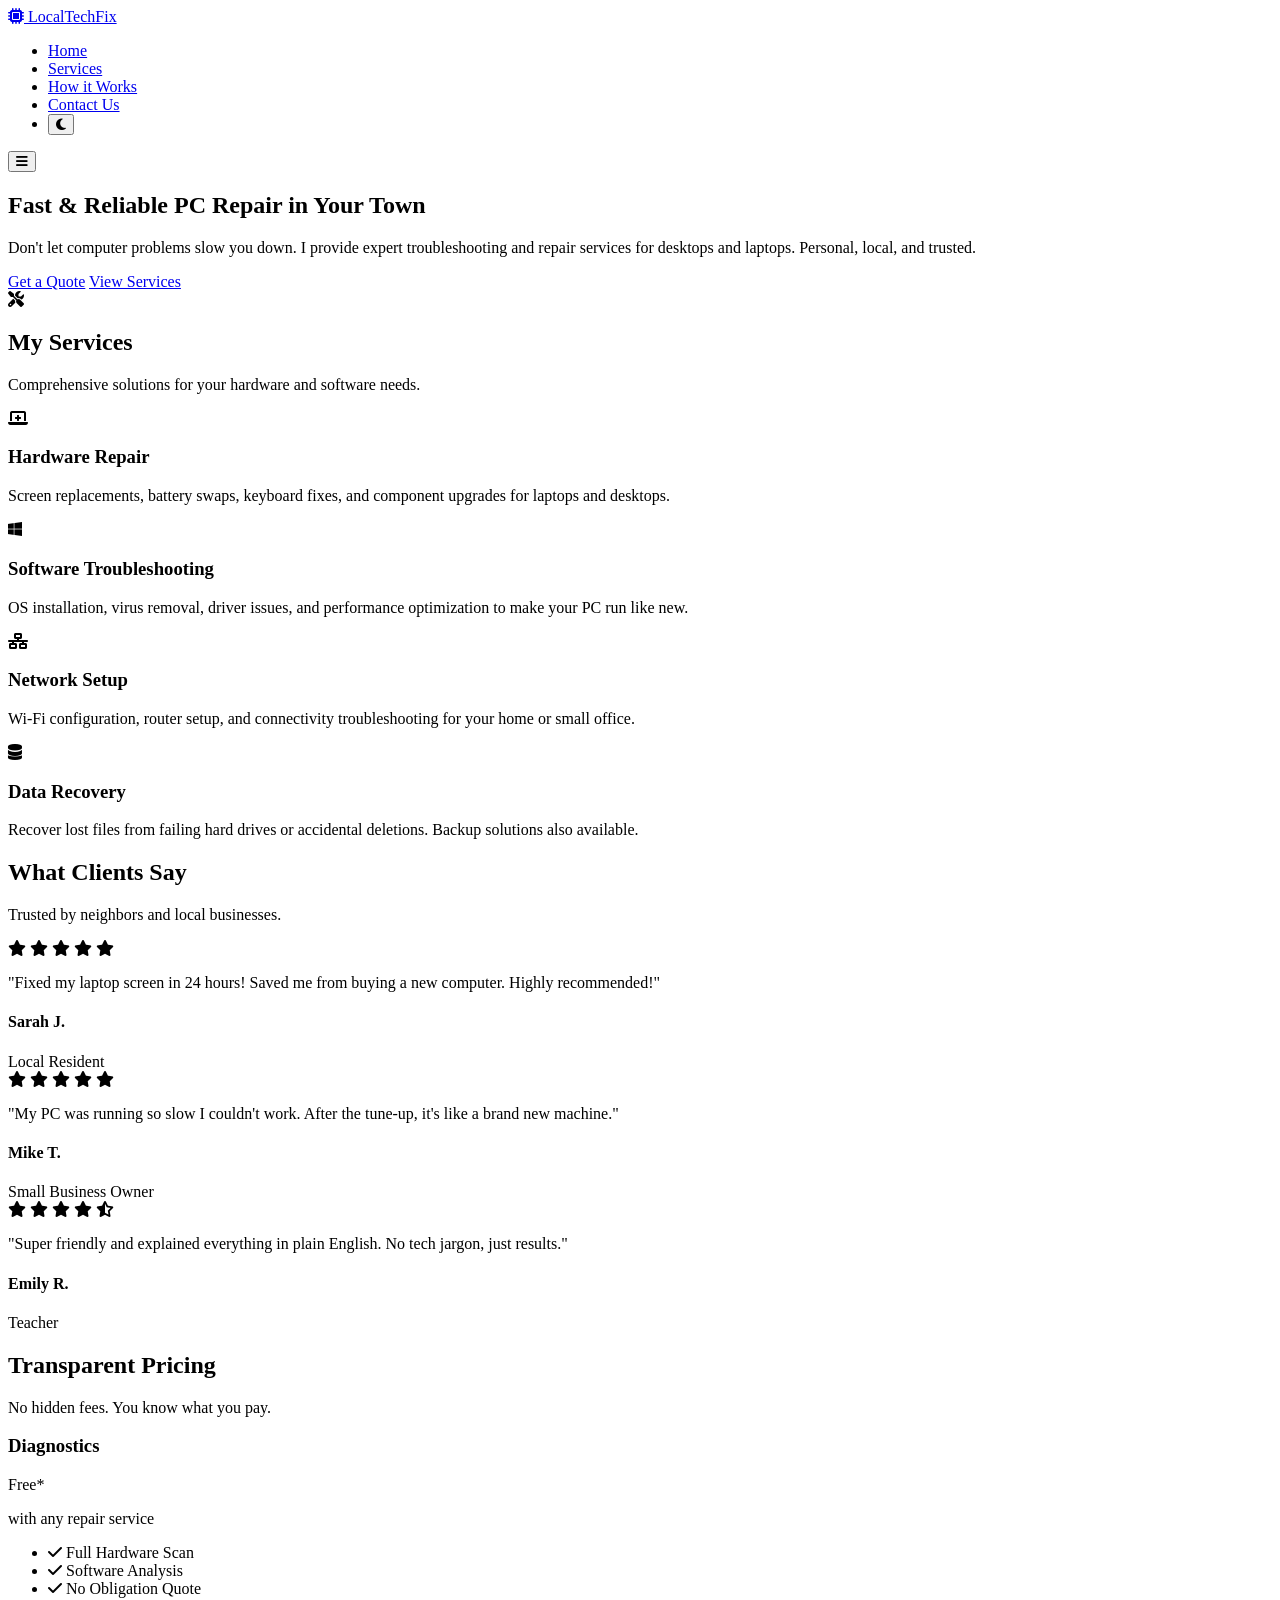
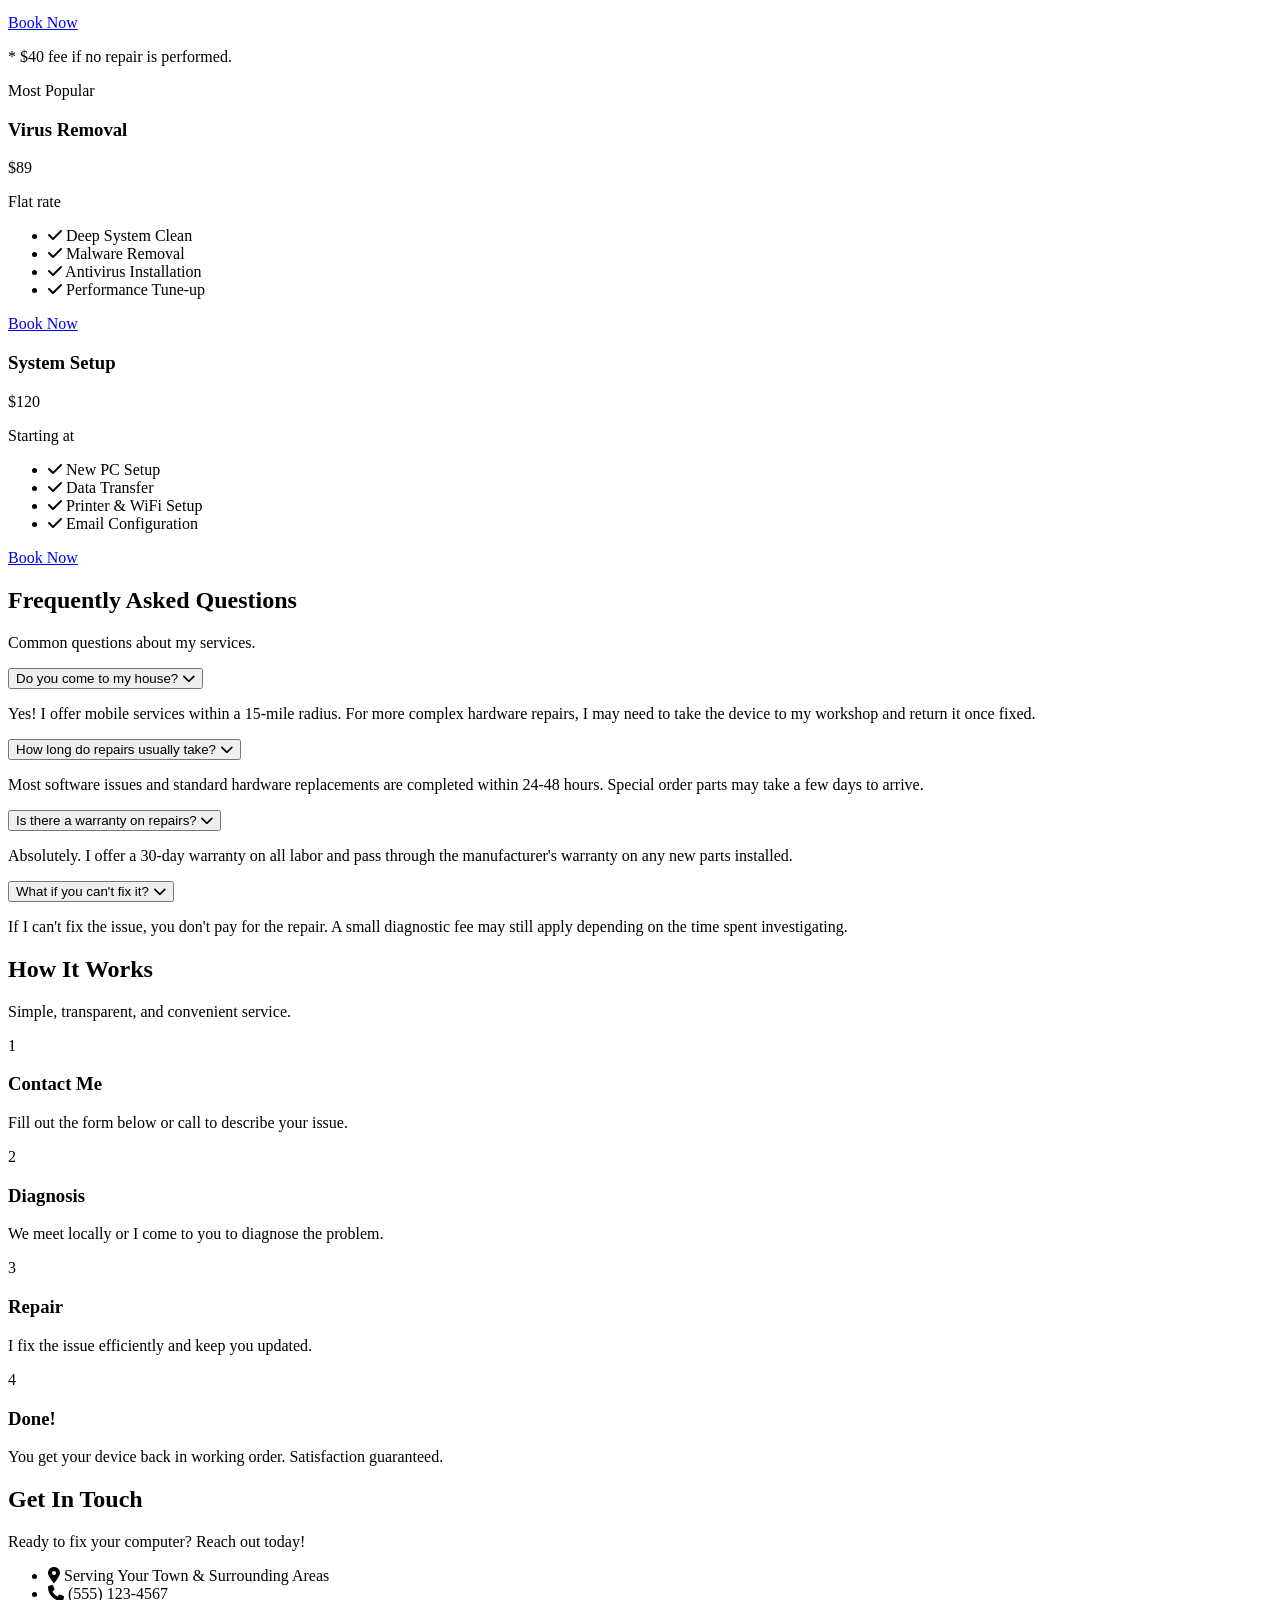
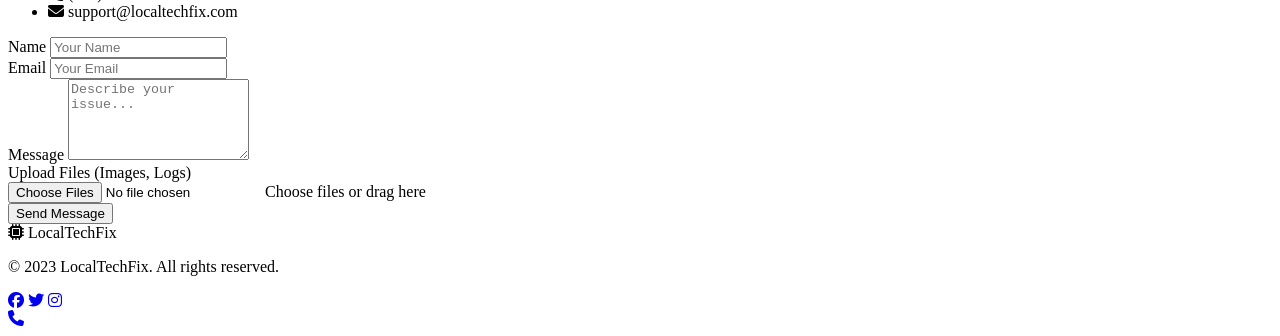
==== public/index.html @ 024e4c93 "Upgrade to PHP/MySQL application with authentication and admin panel Major Features: - Authenticatio" ====
<!DOCTYPE html>
<html lang="en">

<head>
    <meta charset="UTF-8">
    <meta name="viewport" content="width=device-width, initial-scale=1.0">
    <title>Local PC & Laptop Repair Services | Troubleshooting & Fixing</title>
    <meta name="description"
        content="Expert PC and laptop repair services in your local area. Hardware troubleshooting, software fixes, and personal service. We come to you or meet locally.">
    <link rel="stylesheet" href="styles.css">
    <link rel="preconnect" href="https://fonts.googleapis.com">
    <link rel="preconnect" href="https://fonts.gstatic.com" crossorigin>
    <link href="https://fonts.googleapis.com/css2?family=Inter:wght@400;500;600;700&display=swap" rel="stylesheet">
    <link rel="stylesheet" href="https://cdnjs.cloudflare.com/ajax/libs/font-awesome/6.4.0/css/all.min.css">
</head>

<body>
    <!-- Header -->
    <header class="header">
        <div class="container header-container">
            <a href="#" class="logo">
                <i class="fa-solid fa-microchip"></i>
                <span>LocalTechFix</span>
            </a>
            <nav class="nav">
                <ul class="nav-list">
                    <li><a href="#hero" class="nav-link">Home</a></li>
                    <li><a href="#services" class="nav-link">Services</a></li>
                    <li><a href="#process" class="nav-link">How it Works</a></li>
                    <li><a href="#contact" class="nav-link btn-primary">Contact Us</a></li>
                    <li>
                        <button class="theme-toggle" aria-label="Toggle dark mode">
                            <i class="fa-solid fa-moon"></i>
                        </button>
                    </li>
                </ul>
                <button class="mobile-menu-btn" aria-label="Toggle menu">
                    <i class="fa-solid fa-bars"></i>
                </button>
            </nav>
        </div>
    </header>

    <!-- Hero Section -->
    <section id="hero" class="hero">
        <div class="container hero-container">
            <div class="hero-content">
                <h1>Fast & Reliable PC Repair in <span class="highlight">Your Town</span></h1>
                <p>Don't let computer problems slow you down. I provide expert troubleshooting and repair services for
                    desktops and laptops. Personal, local, and trusted.</p>
                <div class="hero-buttons">
                    <a href="#contact" class="btn btn-primary">Get a Quote</a>
                    <a href="#services" class="btn btn-secondary">View Services</a>
                </div>
            </div>
            <div class="hero-image">
                <div class="image-placeholder">
                    <i class="fa-solid fa-screwdriver-wrench"></i>
                </div>
            </div>
        </div>
    </section>

    <!-- Services Section -->
    <section id="services" class="services section-padding">
        <div class="container">
            <div class="section-header">
                <h2>My Services</h2>
                <p>Comprehensive solutions for your hardware and software needs.</p>
            </div>
            <div class="services-grid">
                <div class="service-card">
                    <div class="icon-box">
                        <i class="fa-solid fa-laptop-medical"></i>
                    </div>
                    <h3>Hardware Repair</h3>
                    <p>Screen replacements, battery swaps, keyboard fixes, and component upgrades for laptops and
                        desktops.</p>
                </div>
                <div class="service-card">
                    <div class="icon-box">
                        <i class="fa-brands fa-windows"></i>
                    </div>
                    <h3>Software Troubleshooting</h3>
                    <p>OS installation, virus removal, driver issues, and performance optimization to make your PC run
                        like new.</p>
                </div>
                <div class="service-card">
                    <div class="icon-box">
                        <i class="fa-solid fa-network-wired"></i>
                    </div>
                    <h3>Network Setup</h3>
                    <p>Wi-Fi configuration, router setup, and connectivity troubleshooting for your home or small
                        office.</p>
                </div>
                <div class="service-card">
                    <div class="icon-box">
                        <i class="fa-solid fa-database"></i>
                    </div>
                    <h3>Data Recovery</h3>
                    <p>Recover lost files from failing hard drives or accidental deletions. Backup solutions also
                        available.</p>
                </div>
            </div>
        </div>
    </section>

    <!-- Testimonials Section -->
    <section id="testimonials" class="testimonials section-padding bg-light">
        <div class="container">
            <div class="section-header">
                <h2>What Clients Say</h2>
                <p>Trusted by neighbors and local businesses.</p>
            </div>
            <div class="testimonials-grid">
                <div class="testimonial-card">
                    <div class="stars">
                        <i class="fa-solid fa-star"></i>
                        <i class="fa-solid fa-star"></i>
                        <i class="fa-solid fa-star"></i>
                        <i class="fa-solid fa-star"></i>
                        <i class="fa-solid fa-star"></i>
                    </div>
                    <p class="quote">"Fixed my laptop screen in 24 hours! Saved me from buying a new computer. Highly
                        recommended!"</p>
                    <div class="author">
                        <div class="author-info">
                            <h4>Sarah J.</h4>
                            <span>Local Resident</span>
                        </div>
                    </div>
                </div>
                <div class="testimonial-card">
                    <div class="stars">
                        <i class="fa-solid fa-star"></i>
                        <i class="fa-solid fa-star"></i>
                        <i class="fa-solid fa-star"></i>
                        <i class="fa-solid fa-star"></i>
                        <i class="fa-solid fa-star"></i>
                    </div>
                    <p class="quote">"My PC was running so slow I couldn't work. After the tune-up, it's like a brand
                        new machine."</p>
                    <div class="author">
                        <div class="author-info">
                            <h4>Mike T.</h4>
                            <span>Small Business Owner</span>
                        </div>
                    </div>
                </div>
                <div class="testimonial-card">
                    <div class="stars">
                        <i class="fa-solid fa-star"></i>
                        <i class="fa-solid fa-star"></i>
                        <i class="fa-solid fa-star"></i>
                        <i class="fa-solid fa-star"></i>
                        <i class="fa-solid fa-star-half-stroke"></i>
                    </div>
                    <p class="quote">"Super friendly and explained everything in plain English. No tech jargon, just
                        results."</p>
                    <div class="author">
                        <div class="author-info">
                            <h4>Emily R.</h4>
                            <span>Teacher</span>
                        </div>
                    </div>
                </div>
            </div>
        </div>
    </section>

    <!-- Pricing Section -->
    <section id="pricing" class="pricing section-padding">
        <div class="container">
            <div class="section-header">
                <h2>Transparent Pricing</h2>
                <p>No hidden fees. You know what you pay.</p>
            </div>
            <div class="pricing-wrapper">
                <div class="pricing-card">
                    <div class="pricing-header">
                        <h3>Diagnostics</h3>
                        <div class="price">Free*</div>
                        <p>with any repair service</p>
                    </div>
                    <ul class="pricing-features">
                        <li><i class="fa-solid fa-check"></i> Full Hardware Scan</li>
                        <li><i class="fa-solid fa-check"></i> Software Analysis</li>
                        <li><i class="fa-solid fa-check"></i> No Obligation Quote</li>
                    </ul>
                    <a href="#contact" class="btn btn-secondary btn-block">Book Now</a>
                    <p class="pricing-note">* $40 fee if no repair is performed.</p>
                </div>
                <div class="pricing-card popular">
                    <div class="badge">Most Popular</div>
                    <div class="pricing-header">
                        <h3>Virus Removal</h3>
                        <div class="price">$89</div>
                        <p>Flat rate</p>
                    </div>
                    <ul class="pricing-features">
                        <li><i class="fa-solid fa-check"></i> Deep System Clean</li>
                        <li><i class="fa-solid fa-check"></i> Malware Removal</li>
                        <li><i class="fa-solid fa-check"></i> Antivirus Installation</li>
                        <li><i class="fa-solid fa-check"></i> Performance Tune-up</li>
                    </ul>
                    <a href="#contact" class="btn btn-primary btn-block">Book Now</a>
                </div>
                <div class="pricing-card">
                    <div class="pricing-header">
                        <h3>System Setup</h3>
                        <div class="price">$120</div>
                        <p>Starting at</p>
                    </div>
                    <ul class="pricing-features">
                        <li><i class="fa-solid fa-check"></i> New PC Setup</li>
                        <li><i class="fa-solid fa-check"></i> Data Transfer</li>
                        <li><i class="fa-solid fa-check"></i> Printer & WiFi Setup</li>
                        <li><i class="fa-solid fa-check"></i> Email Configuration</li>
                    </ul>
                    <a href="#contact" class="btn btn-secondary btn-block">Book Now</a>
                </div>
            </div>
        </div>
    </section>

    <!-- FAQ Section -->
    <section id="faq" class="faq section-padding bg-light">
        <div class="container">
            <div class="section-header">
                <h2>Frequently Asked Questions</h2>
                <p>Common questions about my services.</p>
            </div>
            <div class="faq-container">
                <div class="faq-item">
                    <button class="faq-question">
                        Do you come to my house?
                        <i class="fa-solid fa-chevron-down"></i>
                    </button>
                    <div class="faq-answer">
                        <p>Yes! I offer mobile services within a 15-mile radius. For more complex hardware repairs, I
                            may need to take the device to my workshop and return it once fixed.</p>
                    </div>
                </div>
                <div class="faq-item">
                    <button class="faq-question">
                        How long do repairs usually take?
                        <i class="fa-solid fa-chevron-down"></i>
                    </button>
                    <div class="faq-answer">
                        <p>Most software issues and standard hardware replacements are completed within 24-48 hours.
                            Special order parts may take a few days to arrive.</p>
                    </div>
                </div>
                <div class="faq-item">
                    <button class="faq-question">
                        Is there a warranty on repairs?
                        <i class="fa-solid fa-chevron-down"></i>
                    </button>
                    <div class="faq-answer">
                        <p>Absolutely. I offer a 30-day warranty on all labor and pass through the manufacturer's
                            warranty on any new parts installed.</p>
                    </div>
                </div>
                <div class="faq-item">
                    <button class="faq-question">
                        What if you can't fix it?
                        <i class="fa-solid fa-chevron-down"></i>
                    </button>
                    <div class="faq-answer">
                        <p>If I can't fix the issue, you don't pay for the repair. A small diagnostic fee may still
                            apply depending on the time spent investigating.</p>
                    </div>
                </div>
            </div>
        </div>
    </section>

    <!-- Process Section -->
    <section id="process" class="process section-padding">
        <div class="container">
            <div class="section-header">
                <h2>How It Works</h2>
                <p>Simple, transparent, and convenient service.</p>
            </div>
            <div class="process-steps">
                <div class="step">
                    <div class="step-number">1</div>
                    <h3>Contact Me</h3>
                    <p>Fill out the form below or call to describe your issue.</p>
                </div>
                <div class="step">
                    <div class="step-number">2</div>
                    <h3>Diagnosis</h3>
                    <p>We meet locally or I come to you to diagnose the problem.</p>
                </div>
                <div class="step">
                    <div class="step-number">3</div>
                    <h3>Repair</h3>
                    <p>I fix the issue efficiently and keep you updated.</p>
                </div>
                <div class="step">
                    <div class="step-number">4</div>
                    <h3>Done!</h3>
                    <p>You get your device back in working order. Satisfaction guaranteed.</p>
                </div>
            </div>
        </div>
    </section>

    <!-- Contact Section -->
    <section id="contact" class="contact section-padding bg-light">
        <div class="container">
            <div class="contact-wrapper">
                <div class="contact-info">
                    <h2>Get In Touch</h2>
                    <p>Ready to fix your computer? Reach out today!</p>
                    <ul class="contact-details">
                        <li>
                            <i class="fa-solid fa-location-dot"></i>
                            <span>Serving Your Town & Surrounding Areas</span>
                        </li>
                        <li>
                            <i class="fa-solid fa-phone"></i>
                            <span>(555) 123-4567</span>
                        </li>
                        <li>
                            <i class="fa-solid fa-envelope"></i>
                            <span>support@localtechfix.com</span>
                        </li>
                    </ul>
                </div>
                <div class="contact-form-container">
                    <form class="contact-form">
                        <div class="form-group">
                            <label for="name">Name</label>
                            <input type="text" id="name" name="name" required placeholder="Your Name">
                        </div>
                        <div class="form-group">
                            <label for="email">Email</label>
                            <input type="email" id="email" name="email" required placeholder="Your Email">
                        </div>
                        <div class="form-group">
                            <label for="message">Message</label>
                            <textarea id="message" name="message" rows="5" required
                                placeholder="Describe your issue..."></textarea>
                        </div>
                        <div class="form-group">
                            <label for="file-upload">Upload Files (Images, Logs)</label>
                            <div class="file-upload-wrapper">
                                <input type="file" id="file-upload" name="file-upload" multiple>
                                <span class="file-upload-text">Choose files or drag here</span>
                            </div>
                        </div>
                        <button type="submit" class="btn btn-primary btn-block">Send Message</button>
                    </form>
                </div>
            </div>
        </div>
    </section>

    <!-- Footer -->
    <footer class="footer">
        <div class="container footer-container">
            <div class="footer-brand">
                <i class="fa-solid fa-microchip"></i>
                <span>LocalTechFix</span>
            </div>
            <p class="copyright">&copy; 2023 LocalTechFix. All rights reserved.</p>
            <div class="social-links">
                <a href="#"><i class="fa-brands fa-facebook"></i></a>
                <a href="#"><i class="fa-brands fa-twitter"></i></a>
                <a href="#"><i class="fa-brands fa-instagram"></i></a>
            </div>
        </div>
    </footer>

    <!-- Floating Action Button -->
    <a href="#contact" class="fab" aria-label="Contact us">
        <i class="fa-solid fa-phone"></i>
    </a>

    <script src="script.js"></script>
</body>

</html>
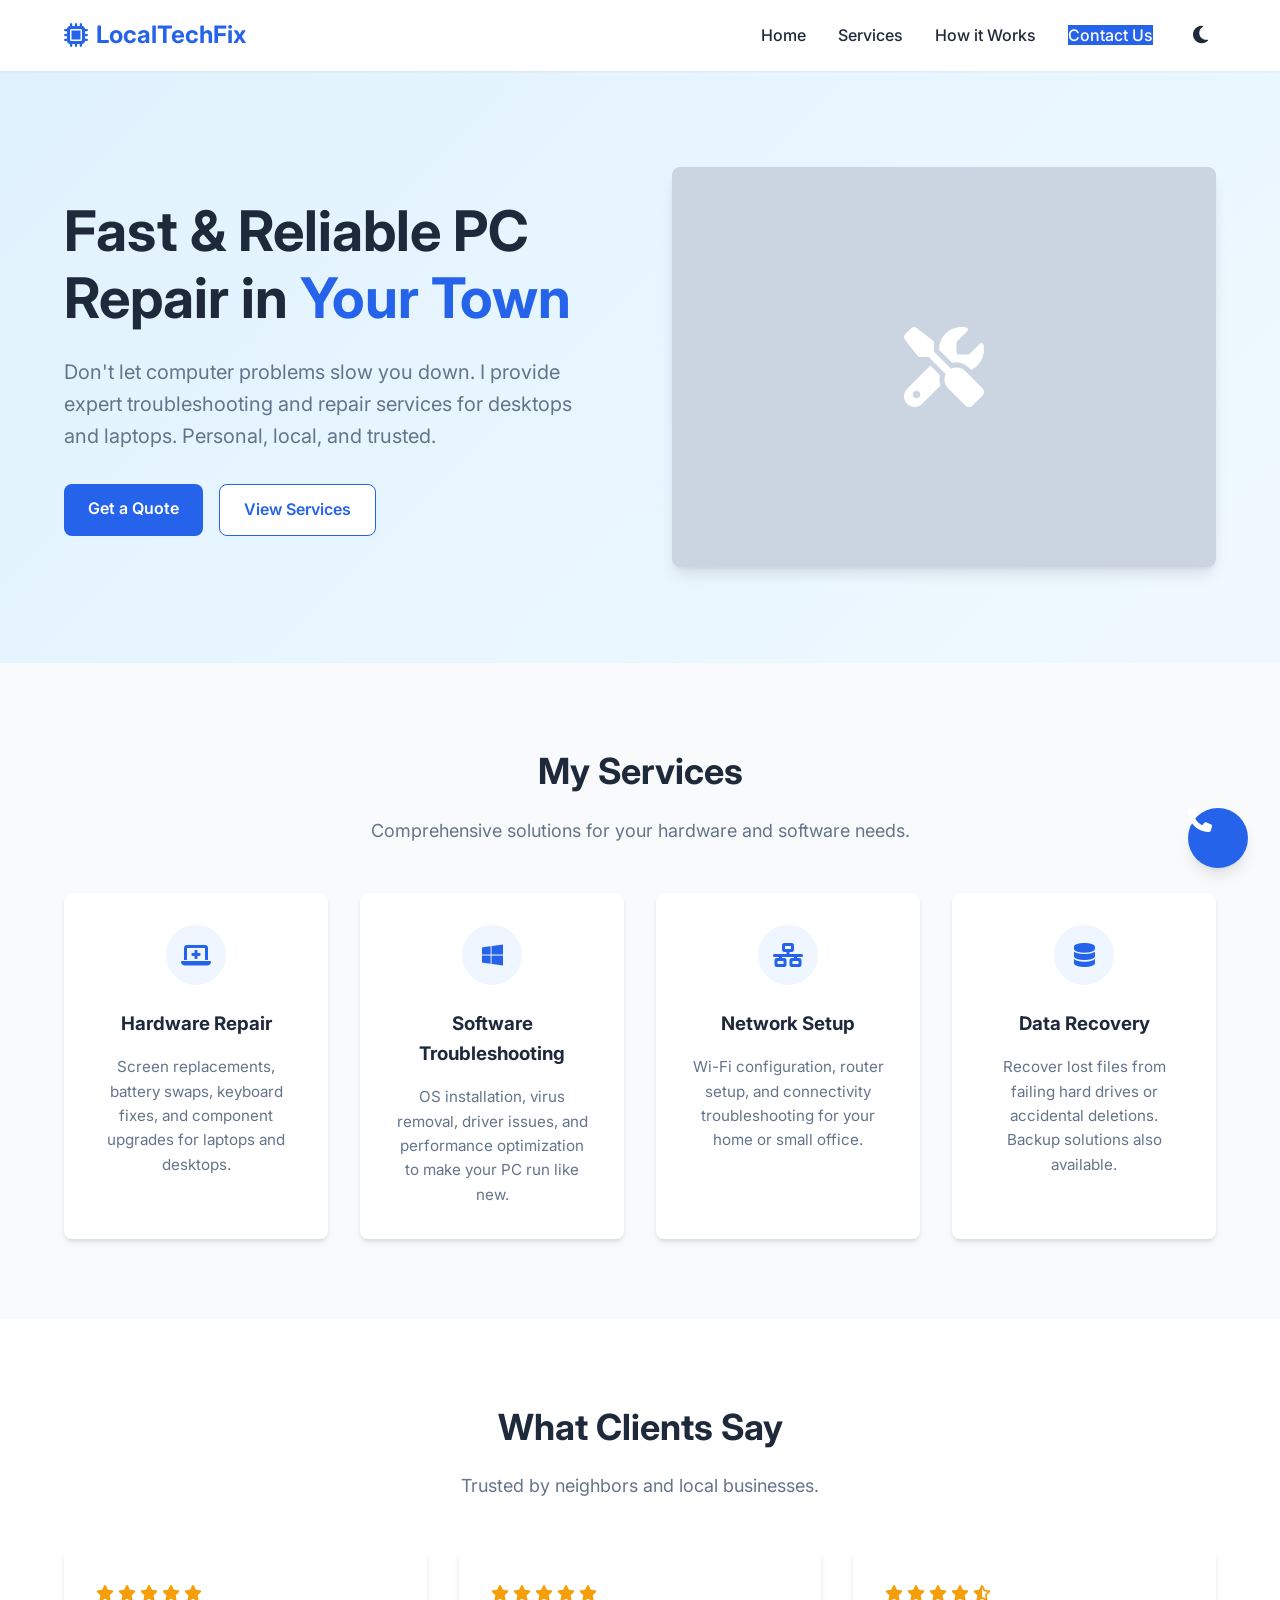
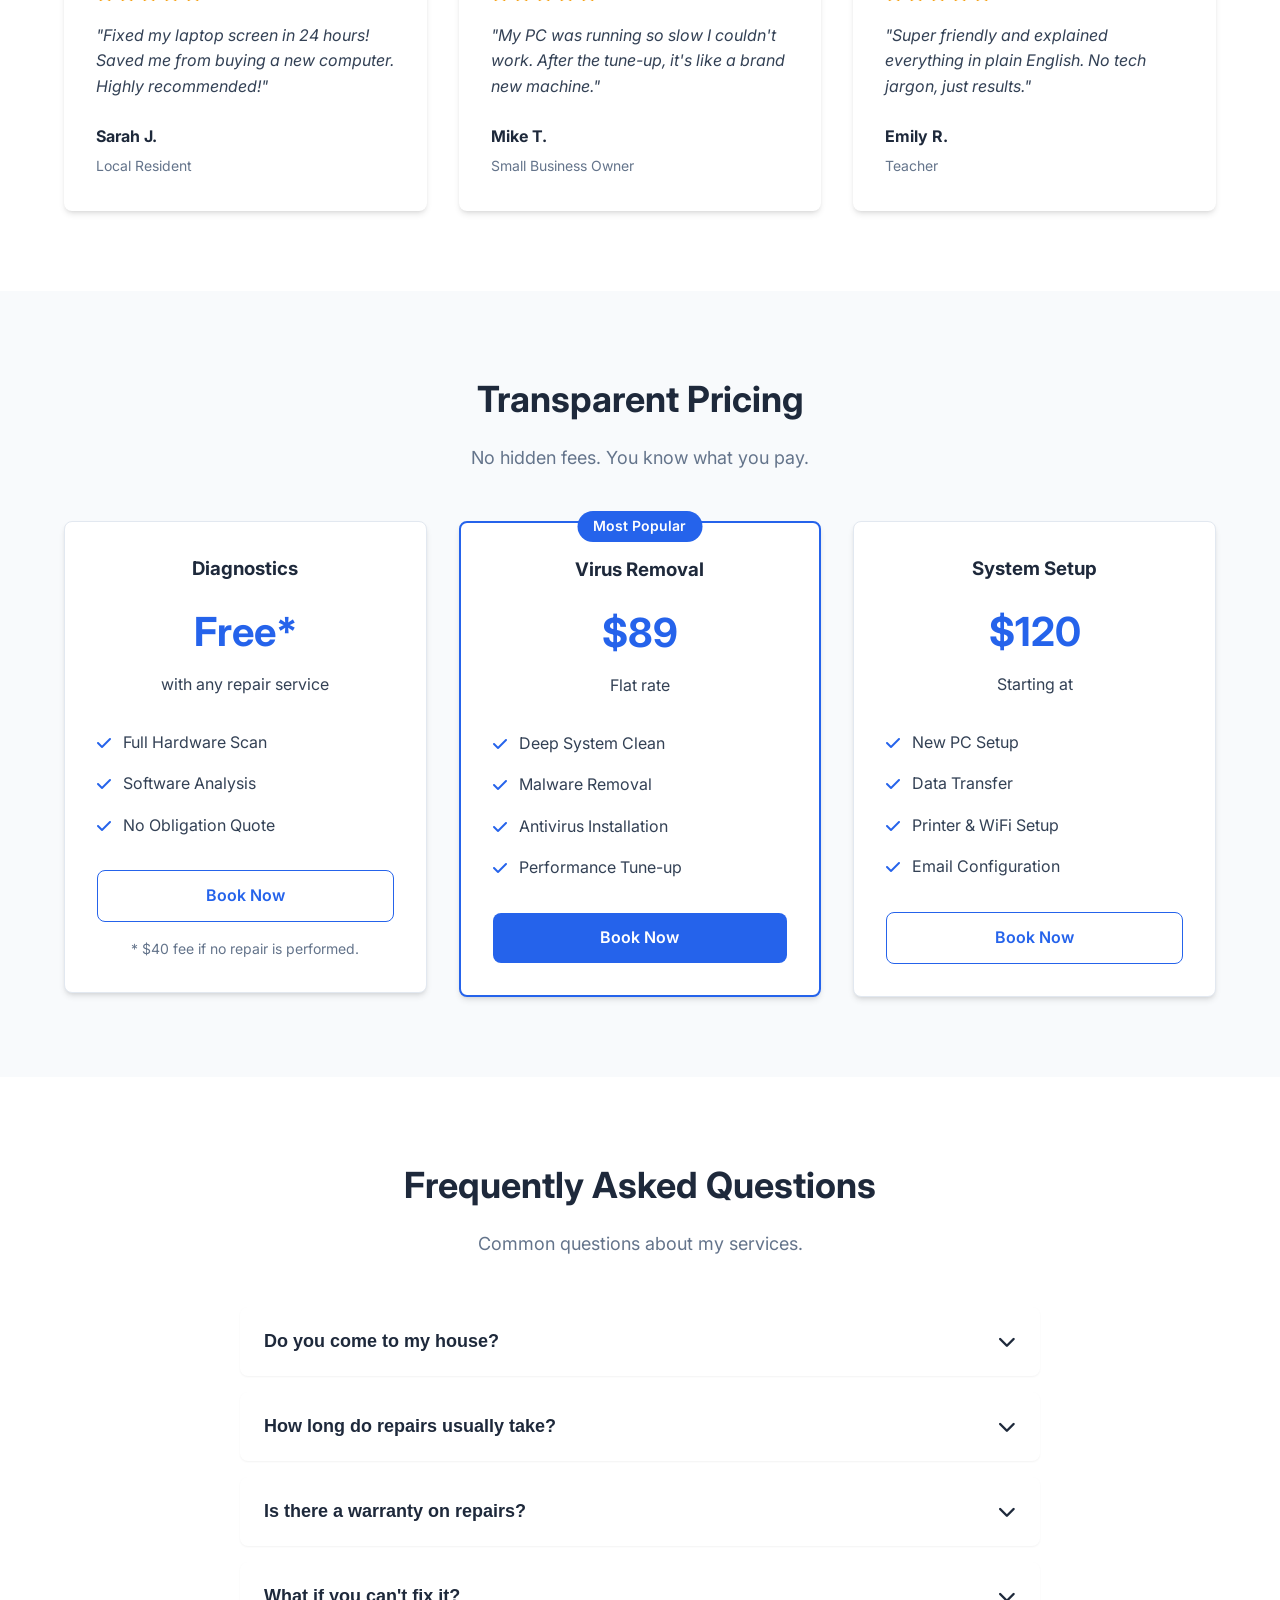
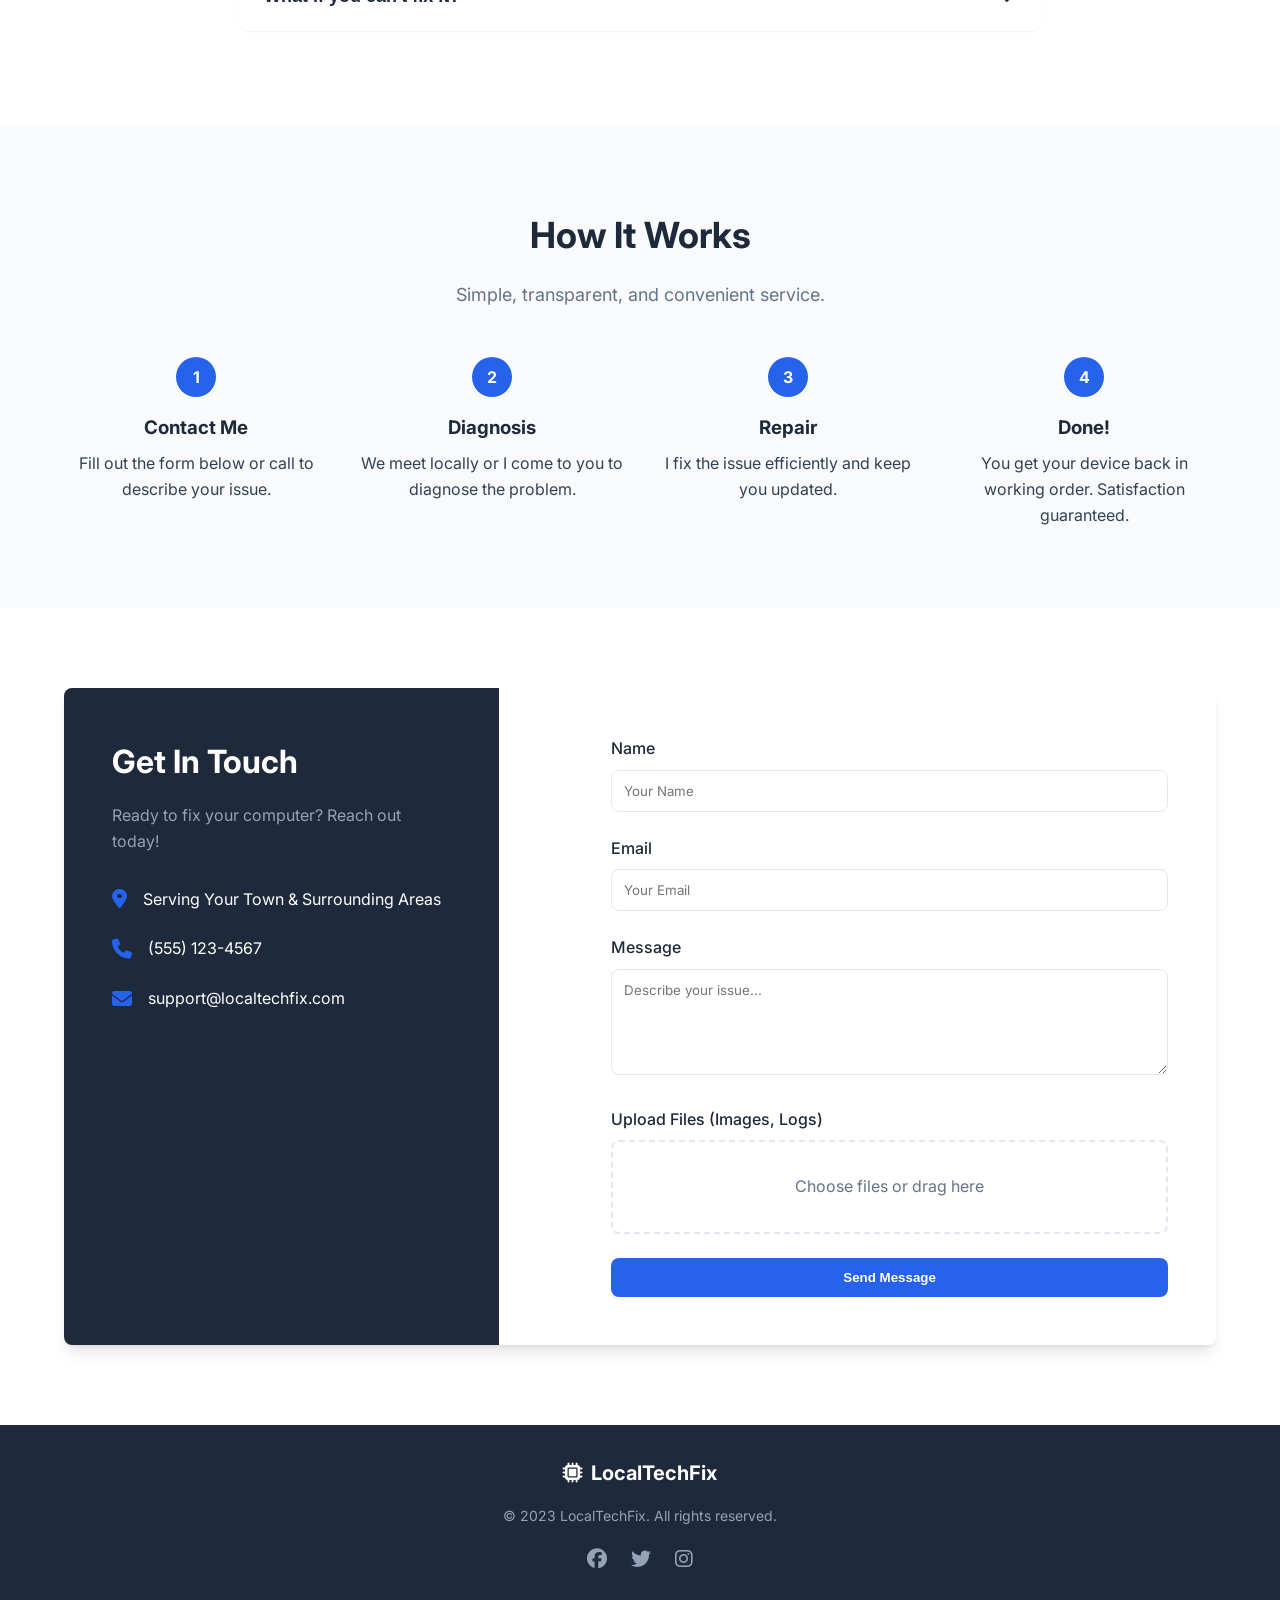
==== commit 92a998fa: "fix: Correct asset paths and add root redirect - Fix CSS path in index.html (styles.css -> assets/cs" ====
--- a/public/index.html
+++ b/public/index.html
@@ -7,7 +7,7 @@
     <title>Local PC & Laptop Repair Services | Troubleshooting & Fixing</title>
     <meta name="description"
         content="Expert PC and laptop repair services in your local area. Hardware troubleshooting, software fixes, and personal service. We come to you or meet locally.">
-    <link rel="stylesheet" href="styles.css">
+    <link rel="stylesheet" href="assets/css/styles.css">
     <link rel="preconnect" href="https://fonts.googleapis.com">
     <link rel="preconnect" href="https://fonts.gstatic.com" crossorigin>
     <link href="https://fonts.googleapis.com/css2?family=Inter:wght@400;500;600;700&display=swap" rel="stylesheet">
@@ -379,7 +379,7 @@
         <i class="fa-solid fa-phone"></i>
     </a>
 
-    <script src="script.js"></script>
+    <script src="assets/js/script.js"></script>
 </body>
 
 </html>
--- a/public/assets/css/styles.css
+++ b/public/assets/css/styles.css
@@ -0,0 +1,734 @@
+/* Variables & Reset */
+:root {
+    --primary-color: #2563eb;
+    --primary-dark: #1d4ed8;
+    --secondary-color: #1e293b;
+    --accent-color: #f59e0b;
+    --text-color: #334155;
+    --light-text: #64748b;
+    --bg-color: #f8fafc;
+    --white: #ffffff;
+    --border-color: #e2e8f0;
+    --shadow-sm: 0 1px 2px 0 rgb(0 0 0 / 0.05);
+    --shadow-md: 0 4px 6px -1px rgb(0 0 0 / 0.1), 0 2px 4px -2px rgb(0 0 0 / 0.1);
+    --shadow-lg: 0 10px 15px -3px rgb(0 0 0 / 0.1), 0 4px 6px -4px rgb(0 0 0 / 0.1);
+    --radius: 0.5rem;
+    --font-main: 'Inter', sans-serif;
+}
+
+/* Dark Mode Variables */
+body.dark-mode {
+    --text-color: #e2e8f0;
+    --light-text: #94a3b8;
+    --bg-color: #0f172a;
+    --white: #1e293b;
+    --secondary-color: #f1f5f9;
+    --border-color: #334155;
+    --shadow-sm: 0 1px 2px 0 rgb(0 0 0 / 0.3);
+    --shadow-md: 0 4px 6px -1px rgb(0 0 0 / 0.3), 0 2px 4px -2px rgb(0 0 0 / 0.3);
+    --shadow-lg: 0 10px 15px -3px rgb(0 0 0 / 0.3), 0 4px 6px -4px rgb(0 0 0 / 0.3);
+}
+
+body.dark-mode .hero {
+    background: linear-gradient(135deg, #1e293b 0%, #334155 100%);
+}
+
+body.dark-mode .image-placeholder {
+    background-color: #475569;
+}
+
+* {
+    margin: 0;
+    padding: 0;
+    box-sizing: border-box;
+}
+
+html {
+    scroll-behavior: smooth;
+}
+
+body {
+    font-family: var(--font-main);
+    color: var(--text-color);
+    line-height: 1.6;
+    background-color: var(--bg-color);
+}
+
+a {
+    text-decoration: none;
+    color: inherit;
+    transition: color 0.3s ease;
+}
+
+ul {
+    list-style: none;
+}
+
+img {
+    max-width: 100%;
+    height: auto;
+}
+
+/* Utilities */
+.container {
+    max-width: 1200px;
+    margin: 0 auto;
+    padding: 0 1.5rem;
+}
+
+.section-padding {
+    padding: 5rem 0;
+}
+
+.bg-light {
+    background-color: var(--white);
+}
+
+.highlight {
+    color: var(--primary-color);
+}
+
+.btn {
+    display: inline-block;
+    padding: 0.75rem 1.5rem;
+    border-radius: var(--radius);
+    font-weight: 600;
+    cursor: pointer;
+    transition: all 0.3s ease;
+    border: none;
+}
+
+.btn-primary {
+    background-color: var(--primary-color);
+    color: var(--white);
+}
+
+.btn-primary:hover {
+    background-color: var(--primary-dark);
+    transform: translateY(-2px);
+}
+
+.btn-secondary {
+    background-color: var(--white);
+    color: var(--primary-color);
+    border: 1px solid var(--primary-color);
+}
+
+.btn-secondary:hover {
+    background-color: var(--primary-color);
+    color: var(--white);
+}
+
+.btn-block {
+    display: block;
+    width: 100%;
+}
+
+.section-header {
+    text-align: center;
+    margin-bottom: 3rem;
+}
+
+.section-header h2 {
+    font-size: 2.25rem;
+    color: var(--secondary-color);
+    margin-bottom: 1rem;
+}
+
+.section-header p {
+    color: var(--light-text);
+    font-size: 1.125rem;
+}
+
+/* Header */
+.header {
+    background-color: var(--white);
+    box-shadow: var(--shadow-sm);
+    position: sticky;
+    top: 0;
+    z-index: 1000;
+    padding: 1rem 0;
+}
+
+.header-container {
+    display: flex;
+    justify-content: space-between;
+    align-items: center;
+}
+
+.logo {
+    display: flex;
+    align-items: center;
+    gap: 0.5rem;
+    font-size: 1.5rem;
+    font-weight: 700;
+    color: var(--primary-color);
+}
+
+.nav-list {
+    display: flex;
+    gap: 2rem;
+    align-items: center;
+}
+
+.nav-link {
+    font-weight: 500;
+    color: var(--secondary-color);
+}
+
+.nav-link:hover {
+    color: var(--primary-color);
+}
+
+.nav-link.btn-primary {
+    color: var(--white);
+}
+
+.mobile-menu-btn {
+    display: none;
+    background: none;
+    border: none;
+    font-size: 1.5rem;
+    color: var(--secondary-color);
+    cursor: pointer;
+}
+
+/* Theme Toggle */
+.theme-toggle {
+    background: none;
+    border: none;
+    font-size: 1.25rem;
+    color: var(--secondary-color);
+    cursor: pointer;
+    transition: all 0.3s ease;
+    padding: 0.5rem;
+    border-radius: 50%;
+}
+
+.theme-toggle:hover {
+    color: var(--primary-color);
+    background-color: var(--bg-color);
+}
+
+body.dark-mode .theme-toggle i::before {
+    content: "\f185";
+    /* fa-sun */
+}
+
+/* Hero */
+.hero {
+    padding: 6rem 0;
+    background: linear-gradient(135deg, #e0f2fe 0%, #f0f9ff 100%);
+}
+
+.hero-container {
+    display: grid;
+    grid-template-columns: 1fr 1fr;
+    gap: 4rem;
+    align-items: center;
+}
+
+.hero-content h1 {
+    font-size: 3.5rem;
+    line-height: 1.2;
+    color: var(--secondary-color);
+    margin-bottom: 1.5rem;
+}
+
+.hero-content p {
+    font-size: 1.25rem;
+    color: var(--light-text);
+    margin-bottom: 2rem;
+}
+
+.hero-buttons {
+    display: flex;
+    gap: 1rem;
+}
+
+.image-placeholder {
+    width: 100%;
+    height: 400px;
+    background-color: #cbd5e1;
+    border-radius: var(--radius);
+    display: flex;
+    justify-content: center;
+    align-items: center;
+    font-size: 5rem;
+    color: var(--white);
+    box-shadow: var(--shadow-lg);
+}
+
+/* Services */
+.services-grid {
+    display: grid;
+    grid-template-columns: repeat(auto-fit, minmax(250px, 1fr));
+    gap: 2rem;
+}
+
+.service-card {
+    background-color: var(--white);
+    padding: 2rem;
+    border-radius: var(--radius);
+    box-shadow: var(--shadow-md);
+    transition: transform 0.3s ease;
+    text-align: center;
+}
+
+.service-card:hover {
+    transform: translateY(-5px);
+}
+
+.icon-box {
+    width: 60px;
+    height: 60px;
+    background-color: #eff6ff;
+    color: var(--primary-color);
+    border-radius: 50%;
+    display: flex;
+    justify-content: center;
+    align-items: center;
+    font-size: 1.5rem;
+    margin: 0 auto 1.5rem;
+}
+
+.service-card h3 {
+    margin-bottom: 1rem;
+    color: var(--secondary-color);
+}
+
+.service-card p {
+    color: var(--light-text);
+    font-size: 0.95rem;
+}
+
+/* Testimonials */
+.testimonials-grid {
+    display: grid;
+    grid-template-columns: repeat(auto-fit, minmax(300px, 1fr));
+    gap: 2rem;
+}
+
+.testimonial-card {
+    background-color: var(--white);
+    padding: 2rem;
+    border-radius: var(--radius);
+    box-shadow: var(--shadow-md);
+}
+
+.stars {
+    color: var(--accent-color);
+    margin-bottom: 1rem;
+}
+
+.quote {
+    font-style: italic;
+    margin-bottom: 1.5rem;
+    color: var(--text-color);
+}
+
+.author-info h4 {
+    color: var(--secondary-color);
+    font-size: 1rem;
+    margin-bottom: 0.25rem;
+}
+
+.author-info span {
+    font-size: 0.875rem;
+    color: var(--light-text);
+}
+
+/* Pricing */
+.pricing-wrapper {
+    display: grid;
+    grid-template-columns: repeat(auto-fit, minmax(300px, 1fr));
+    gap: 2rem;
+    align-items: start;
+}
+
+.pricing-card {
+    background-color: var(--white);
+    border-radius: var(--radius);
+    box-shadow: var(--shadow-md);
+    padding: 2rem;
+    text-align: center;
+    position: relative;
+    border: 1px solid var(--border-color);
+    transition: transform 0.3s ease;
+}
+
+.pricing-card:hover {
+    transform: translateY(-5px);
+    box-shadow: var(--shadow-lg);
+}
+
+.pricing-card.popular {
+    border: 2px solid var(--primary-color);
+    transform: scale(1.05);
+    z-index: 1;
+}
+
+.pricing-card.popular:hover {
+    transform: scale(1.05) translateY(-5px);
+}
+
+.badge {
+    position: absolute;
+    top: -12px;
+    left: 50%;
+    transform: translateX(-50%);
+    background-color: var(--primary-color);
+    color: var(--white);
+    padding: 0.25rem 1rem;
+    border-radius: 20px;
+    font-size: 0.875rem;
+    font-weight: 600;
+}
+
+.pricing-header {
+    margin-bottom: 2rem;
+}
+
+.pricing-header h3 {
+    color: var(--secondary-color);
+    margin-bottom: 1rem;
+}
+
+.price {
+    font-size: 2.5rem;
+    font-weight: 700;
+    color: var(--primary-color);
+    margin-bottom: 0.5rem;
+}
+
+.pricing-features {
+    margin-bottom: 2rem;
+    text-align: left;
+}
+
+.pricing-features li {
+    margin-bottom: 1rem;
+    display: flex;
+    align-items: center;
+    gap: 0.75rem;
+    color: var(--text-color);
+}
+
+.pricing-features i {
+    color: var(--primary-color);
+}
+
+.pricing-note {
+    font-size: 0.875rem;
+    color: var(--light-text);
+    margin-top: 1rem;
+}
+
+/* FAQ */
+.faq-container {
+    max-width: 800px;
+    margin: 0 auto;
+}
+
+.faq-item {
+    background-color: var(--white);
+    border-radius: var(--radius);
+    margin-bottom: 1rem;
+    box-shadow: var(--shadow-sm);
+    overflow: hidden;
+}
+
+.faq-question {
+    width: 100%;
+    background: none;
+    border: none;
+    padding: 1.5rem;
+    text-align: left;
+    font-size: 1.125rem;
+    font-weight: 600;
+    color: var(--secondary-color);
+    display: flex;
+    justify-content: space-between;
+    align-items: center;
+    cursor: pointer;
+    transition: color 0.3s ease;
+}
+
+.faq-question:hover {
+    color: var(--primary-color);
+}
+
+.faq-question i {
+    transition: transform 0.3s ease;
+}
+
+.faq-question.active i {
+    transform: rotate(180deg);
+}
+
+.faq-answer {
+    max-height: 0;
+    overflow: hidden;
+    transition: max-height 0.3s ease;
+    padding: 0 1.5rem;
+}
+
+.faq-answer p {
+    padding-bottom: 1.5rem;
+    color: var(--light-text);
+}
+
+.faq-question.active+.faq-answer {
+    max-height: 200px;
+}
+
+/* Process */
+.process-steps {
+    display: grid;
+    grid-template-columns: repeat(auto-fit, minmax(200px, 1fr));
+    gap: 2rem;
+    text-align: center;
+}
+
+.step {
+    position: relative;
+}
+
+.step-number {
+    width: 40px;
+    height: 40px;
+    background-color: var(--primary-color);
+    color: var(--white);
+    border-radius: 50%;
+    display: flex;
+    justify-content: center;
+    align-items: center;
+    font-weight: 700;
+    margin: 0 auto 1rem;
+}
+
+.step h3 {
+    margin-bottom: 0.5rem;
+    color: var(--secondary-color);
+}
+
+/* Contact */
+.contact-wrapper {
+    display: grid;
+    grid-template-columns: 1fr 1.5fr;
+    gap: 4rem;
+    background-color: var(--white);
+    border-radius: var(--radius);
+    box-shadow: var(--shadow-lg);
+    overflow: hidden;
+}
+
+.contact-info {
+    background-color: var(--secondary-color);
+    color: var(--white);
+    padding: 3rem;
+}
+
+.contact-info h2 {
+    font-size: 2rem;
+    margin-bottom: 1rem;
+}
+
+.contact-info p {
+    color: #94a3b8;
+    margin-bottom: 2rem;
+}
+
+.contact-details li {
+    display: flex;
+    align-items: center;
+    gap: 1rem;
+    margin-bottom: 1.5rem;
+}
+
+.contact-details i {
+    color: var(--primary-color);
+    font-size: 1.25rem;
+}
+
+.contact-form-container {
+    padding: 3rem;
+}
+
+.form-group {
+    margin-bottom: 1.5rem;
+}
+
+.form-group label {
+    display: block;
+    margin-bottom: 0.5rem;
+    font-weight: 500;
+    color: var(--secondary-color);
+}
+
+.form-group input,
+.form-group textarea {
+    width: 100%;
+    padding: 0.75rem;
+    border: 1px solid var(--border-color);
+    border-radius: var(--radius);
+    font-family: inherit;
+    transition: border-color 0.3s ease;
+}
+
+.form-group input:focus,
+.form-group textarea:focus {
+    outline: none;
+    border-color: var(--primary-color);
+    box-shadow: 0 0 0 3px rgba(37, 99, 235, 0.1);
+}
+
+/* File Upload Styling */
+.file-upload-wrapper {
+    position: relative;
+    border: 2px dashed var(--border-color);
+    border-radius: var(--radius);
+    padding: 2rem;
+    text-align: center;
+    cursor: pointer;
+    transition: border-color 0.3s ease;
+}
+
+.file-upload-wrapper:hover {
+    border-color: var(--primary-color);
+    background-color: #eff6ff;
+}
+
+.file-upload-wrapper input[type="file"] {
+    position: absolute;
+    top: 0;
+    left: 0;
+    width: 100%;
+    height: 100%;
+    opacity: 0;
+    cursor: pointer;
+}
+
+.file-upload-text {
+    color: var(--light-text);
+    pointer-events: none;
+}
+
+/* Footer */
+.footer {
+    background-color: var(--secondary-color);
+    color: var(--white);
+    padding: 2rem 0;
+    text-align: center;
+}
+
+.footer-container {
+    display: flex;
+    flex-direction: column;
+    align-items: center;
+    gap: 1rem;
+}
+
+.footer-brand {
+    display: flex;
+    align-items: center;
+    gap: 0.5rem;
+    font-size: 1.25rem;
+    font-weight: 700;
+}
+
+.copyright {
+    color: #94a3b8;
+    font-size: 0.875rem;
+}
+
+.social-links {
+    display: flex;
+    gap: 1.5rem;
+}
+
+.social-links a {
+    color: #94a3b8;
+    font-size: 1.25rem;
+}
+
+.social-links a:hover {
+    color: var(--white);
+}
+
+/* Floating Action Button */
+.fab {
+    position: fixed;
+    bottom: 2rem;
+    right: 2rem;
+    width: 60px;
+    height: 60px;
+    background-color: var(--primary-color);
+    color: var(--white);
+    border-radius: 50%;
+    display: flex;
+    justify-content: center;
+    align-items: center;
+    font-size: 1.5rem;
+    box-shadow: var(--shadow-lg);
+    transition: all 0.3s ease;
+    z-index: 999;
+}
+
+.fab:hover {
+    background-color: var(--primary-dark);
+    transform: scale(1.1);
+}
+
+/* Scroll Animations */
+.fade-in {
+    opacity: 0;
+    transform: translateY(30px);
+    transition: opacity 0.6s ease, transform 0.6s ease;
+}
+
+.fade-in.visible {
+    opacity: 1;
+    transform: translateY(0);
+}
+
+/* Responsive */
+@media (max-width: 768px) {
+    .hero-container {
+        grid-template-columns: 1fr;
+        text-align: center;
+        gap: 2rem;
+    }
+
+    .hero-content h1 {
+        font-size: 2.5rem;
+    }
+
+    .hero-buttons {
+        justify-content: center;
+    }
+
+    .contact-wrapper {
+        grid-template-columns: 1fr;
+    }
+
+    .mobile-menu-btn {
+        display: block;
+    }
+
+    .nav-list {
+        display: none;
+        position: absolute;
+        top: 100%;
+        left: 0;
+        width: 100%;
+        background-color: var(--white);
+        flex-direction: column;
+        padding: 1rem;
+        box-shadow: var(--shadow-md);
+    }
+
+    .nav-list.active {
+        display: flex;
+    }
+}
